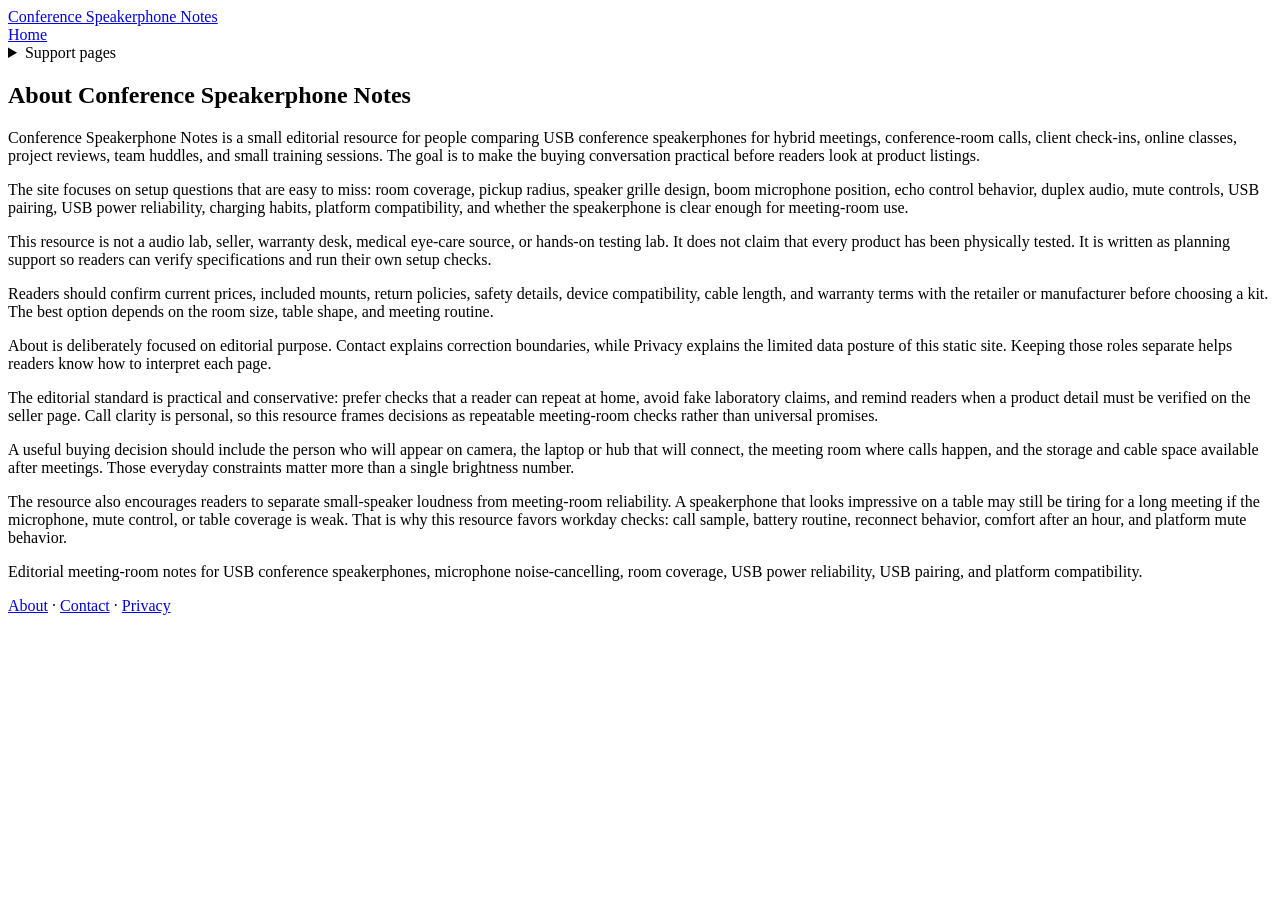
==== about.html @ aaac3aaa "Update about.html" ====
<!doctype html><html lang="en"><head><meta charset="utf-8"><meta name="viewport" content="width=device-width,initial-scale=1"><title>About Conference Speakerphone Notes</title><link rel="canonical" href="https://armaragex.github.io/lestallion-usb-conference-speakerphone-511/about.html"><link rel="stylesheet" href="style.css"></head><body><header><a class="brand" href="index.html">Conference Speakerphone Notes</a><nav><a href="index.html">Home</a><details><summary>Support pages</summary><div><a href="fit-and-wearing-comfort.html">Fit and Wearing Comfort</a><a href="microphone-noise-cancelling.html">Microphone Noise-Cancelling</a><a href="battery-and-charging.html">Battery and Charging</a><a href="bluetooth-range-and-pairing.html">USB Range and Pairing</a><a href="teams-zoom-and-softphone-use.html">Teams Zoom and Softphone Use</a><a href="speakerphone-buying-checklist.html">Speakerphone Buying Checklist</a></div></details></nav></header><main class="wrap"><section class="trust"><h1>About Conference Speakerphone Notes</h1><p>Conference Speakerphone Notes is a small editorial resource for people comparing USB conference speakerphones for hybrid meetings, conference-room calls, client check-ins, online classes, project reviews, team huddles, and small training sessions. The goal is to make the buying conversation practical before readers look at product listings.</p><p>The site focuses on setup questions that are easy to miss: room coverage, pickup radius, speaker grille design, boom microphone position, echo control behavior, duplex audio, mute controls, USB pairing, USB power reliability, charging habits, platform compatibility, and whether the speakerphone is clear enough for meeting-room use.</p><p>This resource is not a audio lab, seller, warranty desk, medical eye-care source, or hands-on testing lab. It does not claim that every product has been physically tested. It is written as planning support so readers can verify specifications and run their own setup checks.</p><p>Readers should confirm current prices, included mounts, return policies, safety details, device compatibility, cable length, and warranty terms with the retailer or manufacturer before choosing a kit. The best option depends on the room size, table shape, and meeting routine.</p><p>About is deliberately focused on editorial purpose. Contact explains correction boundaries, while Privacy explains the limited data posture of this static site. Keeping those roles separate helps readers know how to interpret each page.</p><p>The editorial standard is practical and conservative: prefer checks that a reader can repeat at home, avoid fake laboratory claims, and remind readers when a product detail must be verified on the seller page. Call clarity is personal, so this resource frames decisions as repeatable meeting-room checks rather than universal promises.</p><p>A useful buying decision should include the person who will appear on camera, the laptop or hub that will connect, the meeting room where calls happen, and the storage and cable space available after meetings. Those everyday constraints matter more than a single brightness number.</p><p>The resource also encourages readers to separate small-speaker loudness from meeting-room reliability. A speakerphone that looks impressive on a table may still be tiring for a long meeting if the microphone, mute control, or table coverage is weak. That is why this resource favors workday checks: call sample, battery routine, reconnect behavior, comfort after an hour, and platform mute behavior.</p></section></main><footer><p>Editorial meeting-room notes for USB conference speakerphones, microphone noise-cancelling, room coverage, USB power reliability, USB pairing, and platform compatibility.</p><p><a href="about.html">About</a> · <a href="contact.html">Contact</a> · <a href="privacy.html">Privacy</a></p></footer></body></html>
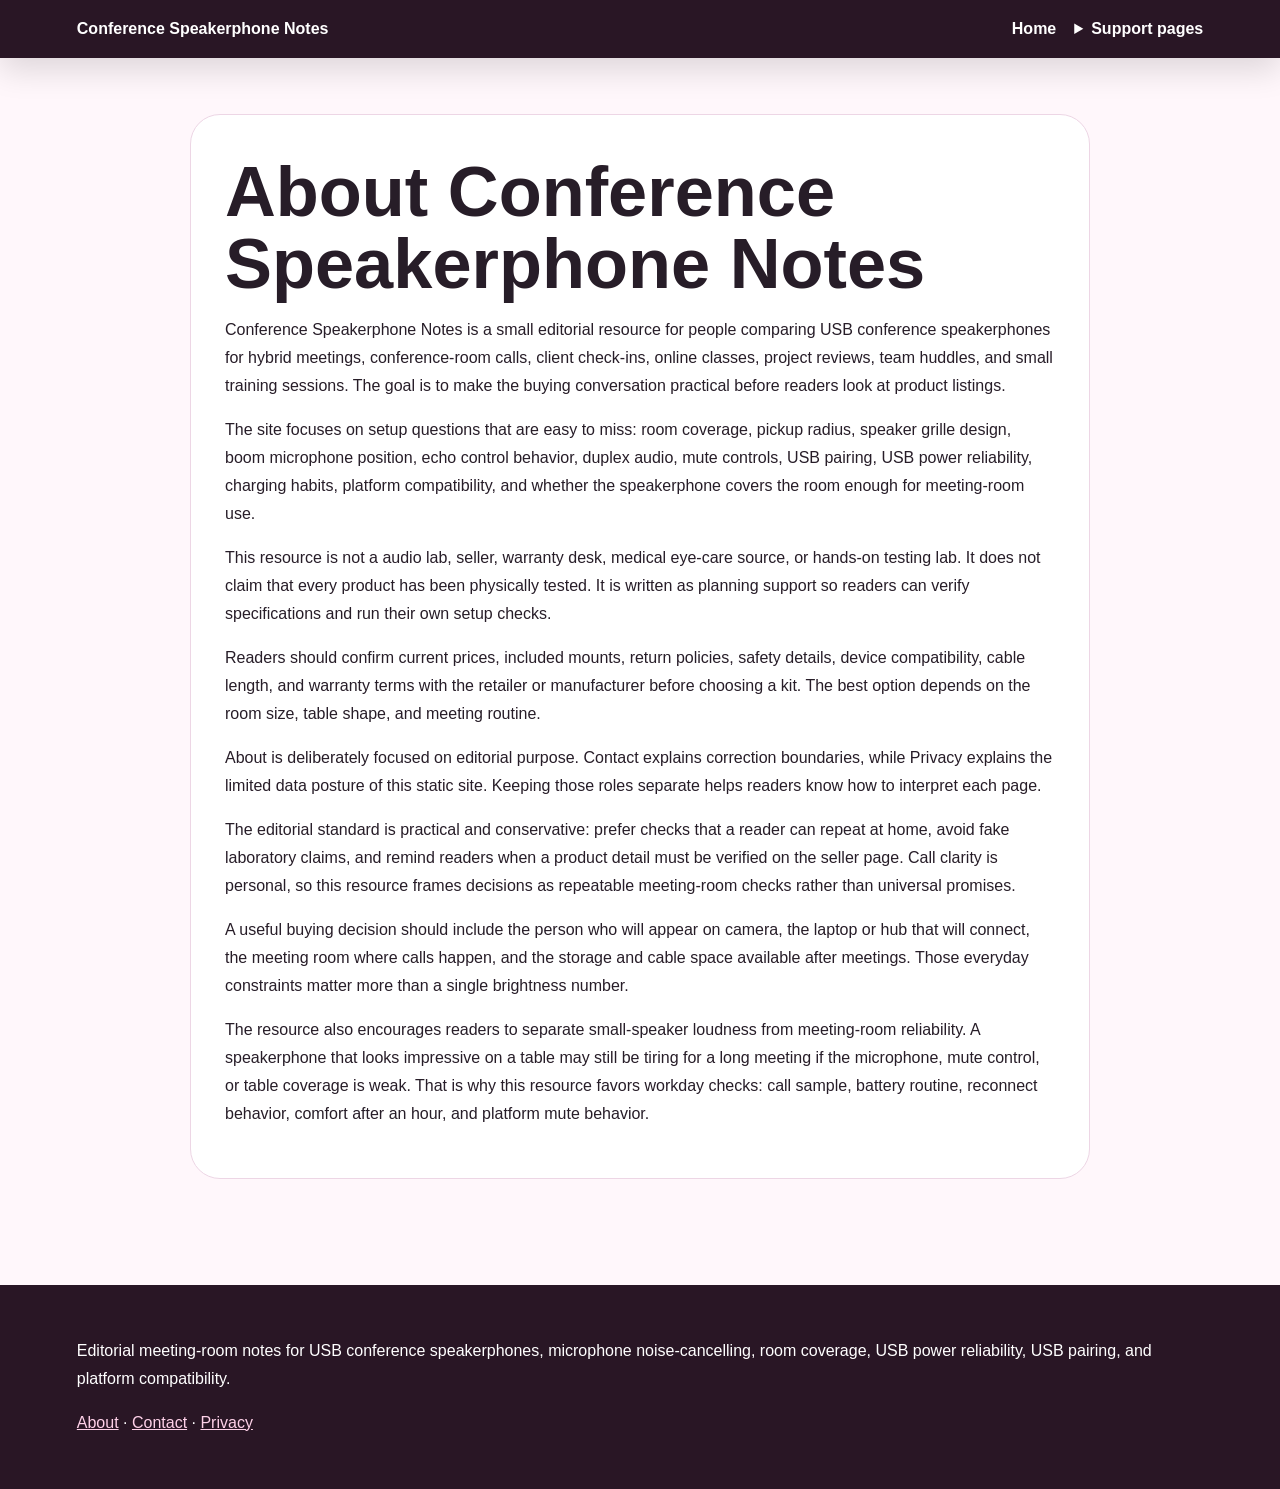
==== commit 93be9210: "Update about.html" ====
--- a/about.html
+++ b/about.html
@@ -1 +1 @@
-<!doctype html><html lang="en"><head><meta charset="utf-8"><meta name="viewport" content="width=device-width,initial-scale=1"><title>About Conference Speakerphone Notes</title><link rel="canonical" href="https://armaragex.github.io/lestallion-usb-conference-speakerphone-511/about.html"><link rel="stylesheet" href="style.css"></head><body><header><a class="brand" href="index.html">Conference Speakerphone Notes</a><nav><a href="index.html">Home</a><details><summary>Support pages</summary><div><a href="fit-and-wearing-comfort.html">Fit and Wearing Comfort</a><a href="microphone-noise-cancelling.html">Microphone Noise-Cancelling</a><a href="battery-and-charging.html">Battery and Charging</a><a href="bluetooth-range-and-pairing.html">USB Range and Pairing</a><a href="teams-zoom-and-softphone-use.html">Teams Zoom and Softphone Use</a><a href="speakerphone-buying-checklist.html">Speakerphone Buying Checklist</a></div></details></nav></header><main class="wrap"><section class="trust"><h1>About Conference Speakerphone Notes</h1><p>Conference Speakerphone Notes is a small editorial resource for people comparing USB conference speakerphones for hybrid meetings, conference-room calls, client check-ins, online classes, project reviews, team huddles, and small training sessions. The goal is to make the buying conversation practical before readers look at product listings.</p><p>The site focuses on setup questions that are easy to miss: room coverage, pickup radius, speaker grille design, boom microphone position, echo control behavior, duplex audio, mute controls, USB pairing, USB power reliability, charging habits, platform compatibility, and whether the speakerphone is clear enough for meeting-room use.</p><p>This resource is not a audio lab, seller, warranty desk, medical eye-care source, or hands-on testing lab. It does not claim that every product has been physically tested. It is written as planning support so readers can verify specifications and run their own setup checks.</p><p>Readers should confirm current prices, included mounts, return policies, safety details, device compatibility, cable length, and warranty terms with the retailer or manufacturer before choosing a kit. The best option depends on the room size, table shape, and meeting routine.</p><p>About is deliberately focused on editorial purpose. Contact explains correction boundaries, while Privacy explains the limited data posture of this static site. Keeping those roles separate helps readers know how to interpret each page.</p><p>The editorial standard is practical and conservative: prefer checks that a reader can repeat at home, avoid fake laboratory claims, and remind readers when a product detail must be verified on the seller page. Call clarity is personal, so this resource frames decisions as repeatable meeting-room checks rather than universal promises.</p><p>A useful buying decision should include the person who will appear on camera, the laptop or hub that will connect, the meeting room where calls happen, and the storage and cable space available after meetings. Those everyday constraints matter more than a single brightness number.</p><p>The resource also encourages readers to separate small-speaker loudness from meeting-room reliability. A speakerphone that looks impressive on a table may still be tiring for a long meeting if the microphone, mute control, or table coverage is weak. That is why this resource favors workday checks: call sample, battery routine, reconnect behavior, comfort after an hour, and platform mute behavior.</p></section></main><footer><p>Editorial meeting-room notes for USB conference speakerphones, microphone noise-cancelling, room coverage, USB power reliability, USB pairing, and platform compatibility.</p><p><a href="about.html">About</a> · <a href="contact.html">Contact</a> · <a href="privacy.html">Privacy</a></p></footer></body></html>+<!doctype html><html lang="en"><head><meta charset="utf-8"><meta name="viewport" content="width=device-width,initial-scale=1"><title>About Conference Speakerphone Notes</title><link rel="canonical" href="https://armaragex.github.io/lestallion-usb-conference-speakerphone-511/about.html"><link rel="stylesheet" href="style.css"></head><body><header><a class="brand" href="index.html">Conference Speakerphone Notes</a><nav><a href="index.html">Home</a><details><summary>Support pages</summary><div><a href="room-coverage-and-placement.html">Room Coverage and Placement</a><a href="microphone-noise-cancelling.html">Microphone Noise-Cancelling</a><a href="battery-and-charging.html">USB Power and Cable and Power</a><a href="bluetooth-range-and-pairing.html">USB Range and Pairing</a><a href="teams-zoom-and-softphone-use.html">Teams Zoom and Softphone Use</a><a href="speakerphone-buying-checklist.html">Speakerphone Buying Checklist</a></div></details></nav></header><main class="wrap"><section class="trust"><h1>About Conference Speakerphone Notes</h1><p>Conference Speakerphone Notes is a small editorial resource for people comparing USB conference speakerphones for hybrid meetings, conference-room calls, client check-ins, online classes, project reviews, team huddles, and small training sessions. The goal is to make the buying conversation practical before readers look at product listings.</p><p>The site focuses on setup questions that are easy to miss: room coverage, pickup radius, speaker grille design, boom microphone position, echo control behavior, duplex audio, mute controls, USB pairing, USB power reliability, charging habits, platform compatibility, and whether the speakerphone covers the room enough for meeting-room use.</p><p>This resource is not a audio lab, seller, warranty desk, medical eye-care source, or hands-on testing lab. It does not claim that every product has been physically tested. It is written as planning support so readers can verify specifications and run their own setup checks.</p><p>Readers should confirm current prices, included mounts, return policies, safety details, device compatibility, cable length, and warranty terms with the retailer or manufacturer before choosing a kit. The best option depends on the room size, table shape, and meeting routine.</p><p>About is deliberately focused on editorial purpose. Contact explains correction boundaries, while Privacy explains the limited data posture of this static site. Keeping those roles separate helps readers know how to interpret each page.</p><p>The editorial standard is practical and conservative: prefer checks that a reader can repeat at home, avoid fake laboratory claims, and remind readers when a product detail must be verified on the seller page. Call clarity is personal, so this resource frames decisions as repeatable meeting-room checks rather than universal promises.</p><p>A useful buying decision should include the person who will appear on camera, the laptop or hub that will connect, the meeting room where calls happen, and the storage and cable space available after meetings. Those everyday constraints matter more than a single brightness number.</p><p>The resource also encourages readers to separate small-speaker loudness from meeting-room reliability. A speakerphone that looks impressive on a table may still be tiring for a long meeting if the microphone, mute control, or table coverage is weak. That is why this resource favors workday checks: call sample, battery routine, reconnect behavior, comfort after an hour, and platform mute behavior.</p></section></main><footer><p>Editorial meeting-room notes for USB conference speakerphones, microphone noise-cancelling, room coverage, USB power reliability, USB pairing, and platform compatibility.</p><p><a href="about.html">About</a> · <a href="contact.html">Contact</a> · <a href="privacy.html">Privacy</a></p></footer></body></html>
--- a/style.css
+++ b/style.css
@@ -0,0 +1 @@
+*{box-sizing:border-box}body{margin:0;background:#fff7fb;color:#271d28;font-family:Inter,Arial,sans-serif;line-height:1.75}a{color:#9a2f63}header{position:sticky;top:0;z-index:6;background:#291625;color:white;padding:15px 6vw;display:flex;justify-content:space-between;align-items:center;box-shadow:0 12px 32px #0002}.brand,header a{color:white;text-decoration:none;font-weight:900}summary{cursor:pointer;font-weight:900}details{position:relative;display:inline-block;margin-left:18px}details div{position:absolute;right:0;background:white;border:1px solid #edd6e5;border-radius:18px;min-width:310px;padding:12px;box-shadow:0 20px 50px #0003}details div a{display:block;color:#291625;padding:9px;text-decoration:none}.hero{max-width:1130px;margin:0 auto;padding:36px 24px 18px;text-align:center}.frame{background:white;border-radius:38px;padding:18px;box-shadow:0 26px 70px #4b173524}.hero img{width:100%;height:420px;object-fit:cover;border-radius:28px}.kicker{text-transform:uppercase;letter-spacing:.14em;font-weight:950;color:#b04477;margin-top:24px}h1{font-size:clamp(2.25rem,5.5vw,5rem);line-height:1.02;margin:.1em auto;max-width:980px}.dek{font-size:1.18rem;max-width:840px;margin:12px auto;color:#665563}.wrap{max-width:1080px;margin:auto;padding:20px 24px 70px}.signal{display:grid;grid-template-columns:repeat(3,1fr);gap:14px;margin:28px 0}.signal div,.peer-grid a{background:white;border:1px solid #edd6e5;border-radius:22px;padding:20px;box-shadow:0 12px 32px #4b173512}.story{background:white;border:1px solid #edd6e5;border-radius:30px;padding:30px;margin:24px 0;box-shadow:0 14px 36px #4b173512}.story h2{font-size:1.8rem;color:#291625}.wide{width:100%;border-radius:28px;margin:24px 0;box-shadow:0 18px 45px #4b173518}.quote{background:#291625;color:white;border-radius:30px;padding:30px;margin:28px 0}.quote a{color:#ffd1e9}.peer-grid{display:grid;grid-template-columns:repeat(3,1fr);gap:12px}.peer-grid a{text-decoration:none;font-weight:900}.trust{background:white;border:1px solid #edd6e5;border-radius:30px;padding:34px;max-width:900px;margin:36px auto}footer{background:#291625;color:white;padding:36px 6vw}footer a{color:#ffd1e9}@media(max-width:850px){.signal,.peer-grid{grid-template-columns:1fr}.hero img{height:280px}}
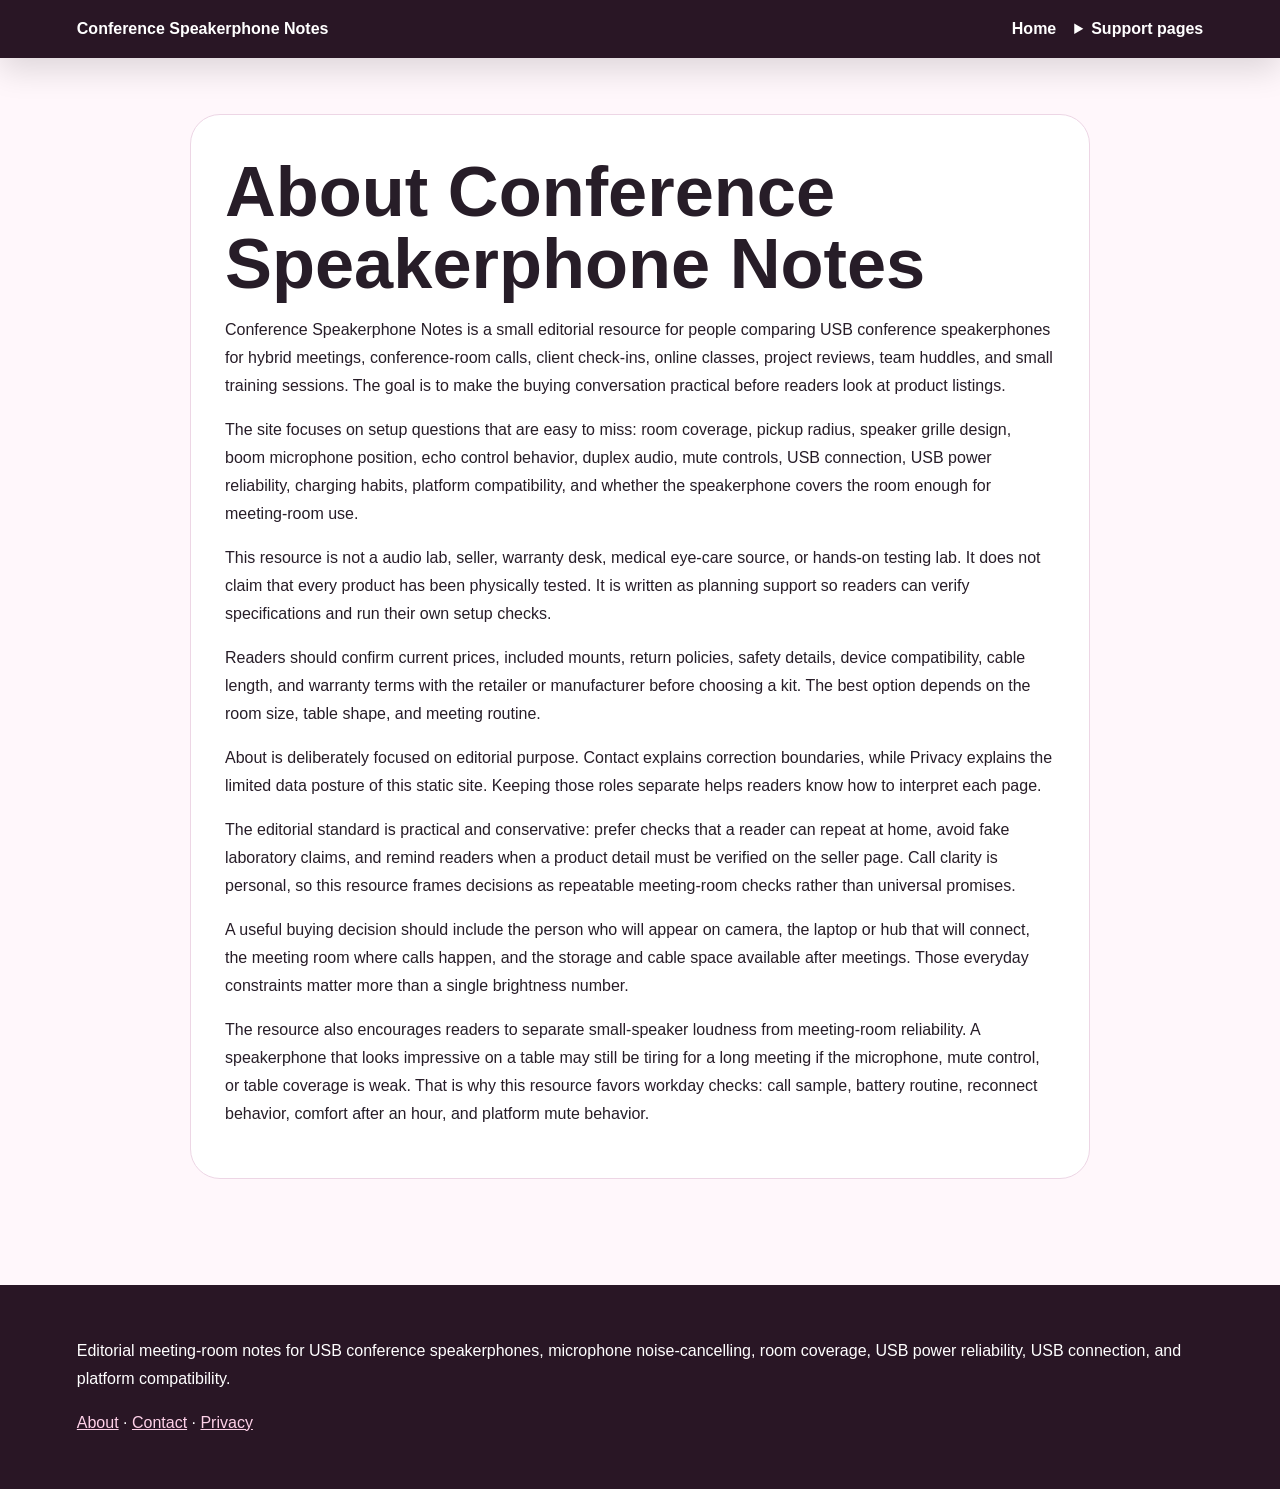
==== commit 6cb0699d: "Update about.html" ====
--- a/about.html
+++ b/about.html
@@ -1 +1 @@
-<!doctype html><html lang="en"><head><meta charset="utf-8"><meta name="viewport" content="width=device-width,initial-scale=1"><title>About Conference Speakerphone Notes</title><link rel="canonical" href="https://armaragex.github.io/lestallion-usb-conference-speakerphone-511/about.html"><link rel="stylesheet" href="style.css"></head><body><header><a class="brand" href="index.html">Conference Speakerphone Notes</a><nav><a href="index.html">Home</a><details><summary>Support pages</summary><div><a href="room-coverage-and-placement.html">Room Coverage and Placement</a><a href="microphone-noise-cancelling.html">Microphone Noise-Cancelling</a><a href="battery-and-charging.html">USB Power and Cable and Power</a><a href="bluetooth-range-and-pairing.html">USB Range and Pairing</a><a href="teams-zoom-and-softphone-use.html">Teams Zoom and Softphone Use</a><a href="speakerphone-buying-checklist.html">Speakerphone Buying Checklist</a></div></details></nav></header><main class="wrap"><section class="trust"><h1>About Conference Speakerphone Notes</h1><p>Conference Speakerphone Notes is a small editorial resource for people comparing USB conference speakerphones for hybrid meetings, conference-room calls, client check-ins, online classes, project reviews, team huddles, and small training sessions. The goal is to make the buying conversation practical before readers look at product listings.</p><p>The site focuses on setup questions that are easy to miss: room coverage, pickup radius, speaker grille design, boom microphone position, echo control behavior, duplex audio, mute controls, USB pairing, USB power reliability, charging habits, platform compatibility, and whether the speakerphone covers the room enough for meeting-room use.</p><p>This resource is not a audio lab, seller, warranty desk, medical eye-care source, or hands-on testing lab. It does not claim that every product has been physically tested. It is written as planning support so readers can verify specifications and run their own setup checks.</p><p>Readers should confirm current prices, included mounts, return policies, safety details, device compatibility, cable length, and warranty terms with the retailer or manufacturer before choosing a kit. The best option depends on the room size, table shape, and meeting routine.</p><p>About is deliberately focused on editorial purpose. Contact explains correction boundaries, while Privacy explains the limited data posture of this static site. Keeping those roles separate helps readers know how to interpret each page.</p><p>The editorial standard is practical and conservative: prefer checks that a reader can repeat at home, avoid fake laboratory claims, and remind readers when a product detail must be verified on the seller page. Call clarity is personal, so this resource frames decisions as repeatable meeting-room checks rather than universal promises.</p><p>A useful buying decision should include the person who will appear on camera, the laptop or hub that will connect, the meeting room where calls happen, and the storage and cable space available after meetings. Those everyday constraints matter more than a single brightness number.</p><p>The resource also encourages readers to separate small-speaker loudness from meeting-room reliability. A speakerphone that looks impressive on a table may still be tiring for a long meeting if the microphone, mute control, or table coverage is weak. That is why this resource favors workday checks: call sample, battery routine, reconnect behavior, comfort after an hour, and platform mute behavior.</p></section></main><footer><p>Editorial meeting-room notes for USB conference speakerphones, microphone noise-cancelling, room coverage, USB power reliability, USB pairing, and platform compatibility.</p><p><a href="about.html">About</a> · <a href="contact.html">Contact</a> · <a href="privacy.html">Privacy</a></p></footer></body></html>+<!doctype html><html lang="en"><head><meta charset="utf-8"><meta name="viewport" content="width=device-width,initial-scale=1"><title>About Conference Speakerphone Notes</title><link rel="canonical" href="https://armaragex.github.io/lestallion-usb-conference-speakerphone-511/about.html"><link rel="stylesheet" href="style.css"></head><body><header><a class="brand" href="index.html">Conference Speakerphone Notes</a><nav><a href="index.html">Home</a><details><summary>Support pages</summary><div><a href="room-coverage-and-placement.html">Room Coverage and Placement</a><a href="microphone-noise-cancelling.html">Microphone Noise-Cancelling</a><a href="battery-and-charging.html">USB Power and Cable and Power</a><a href="usb-connection-and-range.html">USB Connection and Range</a><a href="teams-zoom-and-softphone-use.html">Teams Zoom and Softphone Use</a><a href="speakerphone-buying-checklist.html">Speakerphone Buying Checklist</a></div></details></nav></header><main class="wrap"><section class="trust"><h1>About Conference Speakerphone Notes</h1><p>Conference Speakerphone Notes is a small editorial resource for people comparing USB conference speakerphones for hybrid meetings, conference-room calls, client check-ins, online classes, project reviews, team huddles, and small training sessions. The goal is to make the buying conversation practical before readers look at product listings.</p><p>The site focuses on setup questions that are easy to miss: room coverage, pickup radius, speaker grille design, boom microphone position, echo control behavior, duplex audio, mute controls, USB connection, USB power reliability, charging habits, platform compatibility, and whether the speakerphone covers the room enough for meeting-room use.</p><p>This resource is not a audio lab, seller, warranty desk, medical eye-care source, or hands-on testing lab. It does not claim that every product has been physically tested. It is written as planning support so readers can verify specifications and run their own setup checks.</p><p>Readers should confirm current prices, included mounts, return policies, safety details, device compatibility, cable length, and warranty terms with the retailer or manufacturer before choosing a kit. The best option depends on the room size, table shape, and meeting routine.</p><p>About is deliberately focused on editorial purpose. Contact explains correction boundaries, while Privacy explains the limited data posture of this static site. Keeping those roles separate helps readers know how to interpret each page.</p><p>The editorial standard is practical and conservative: prefer checks that a reader can repeat at home, avoid fake laboratory claims, and remind readers when a product detail must be verified on the seller page. Call clarity is personal, so this resource frames decisions as repeatable meeting-room checks rather than universal promises.</p><p>A useful buying decision should include the person who will appear on camera, the laptop or hub that will connect, the meeting room where calls happen, and the storage and cable space available after meetings. Those everyday constraints matter more than a single brightness number.</p><p>The resource also encourages readers to separate small-speaker loudness from meeting-room reliability. A speakerphone that looks impressive on a table may still be tiring for a long meeting if the microphone, mute control, or table coverage is weak. That is why this resource favors workday checks: call sample, battery routine, reconnect behavior, comfort after an hour, and platform mute behavior.</p></section></main><footer><p>Editorial meeting-room notes for USB conference speakerphones, microphone noise-cancelling, room coverage, USB power reliability, USB connection, and platform compatibility.</p><p><a href="about.html">About</a> · <a href="contact.html">Contact</a> · <a href="privacy.html">Privacy</a></p></footer></body></html>
